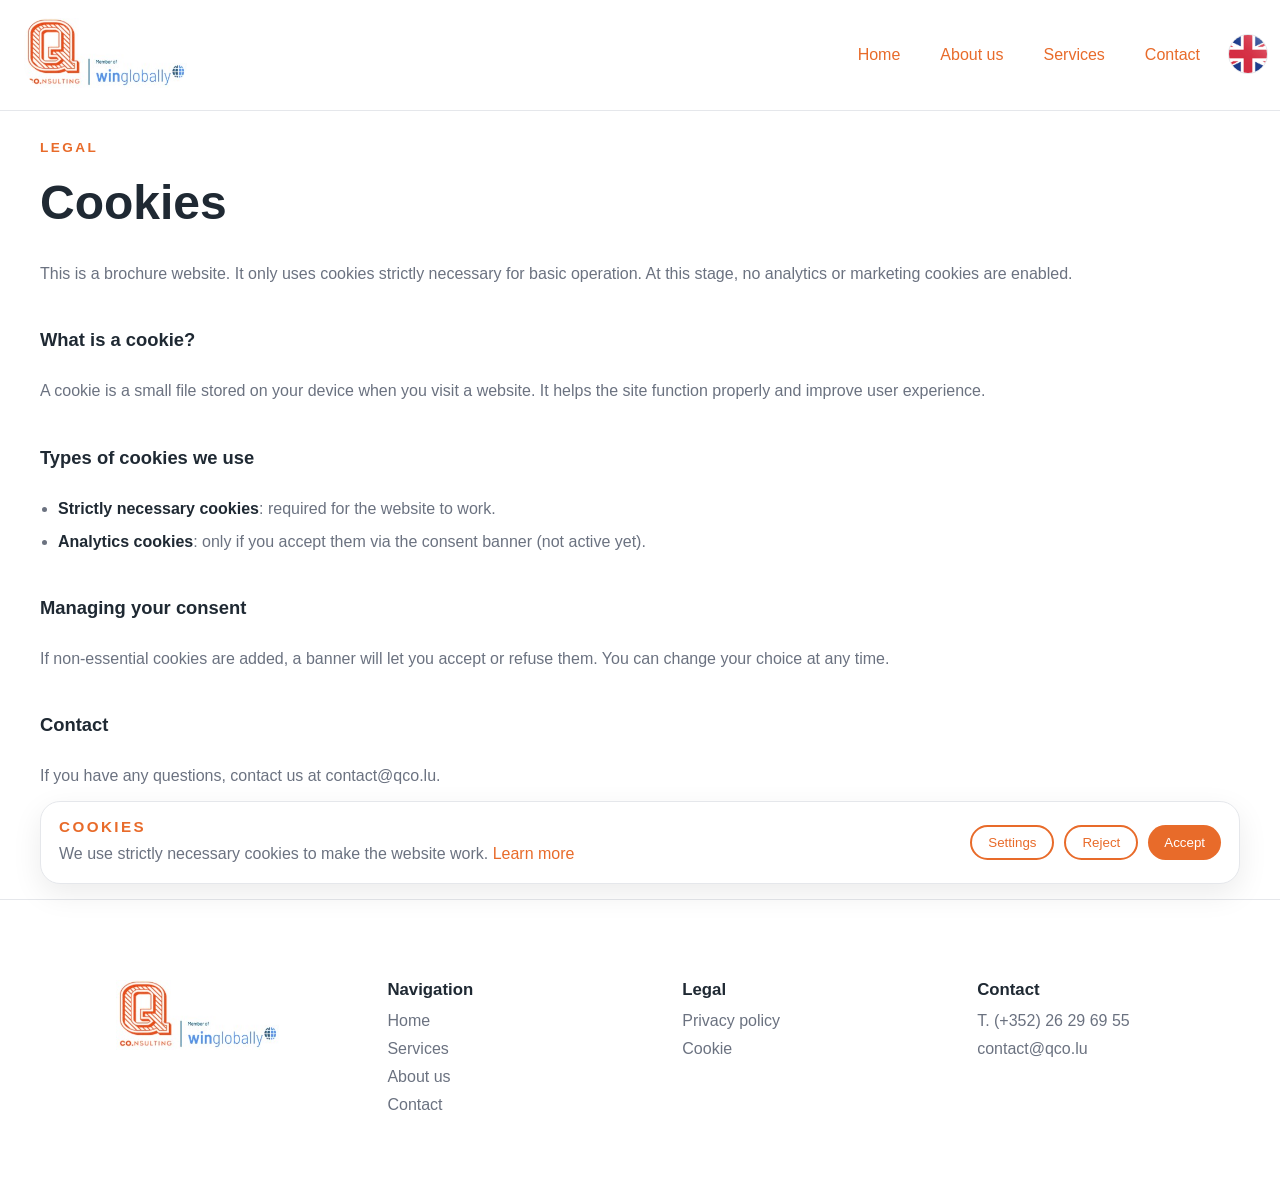
==== cookies-en.html @ f4ef781b "add site" ====
<!DOCTYPE html>
<html lang="en">

<head>
    <meta charset="UTF-8">
    <meta name="viewport" content="width=device-width, initial-scale=1.0">
    <title>Cookies | Qco Group</title>
    <meta name="description" content="Cookie policy for the Qco Group website.">
    <link rel="stylesheet" href="./styles/style.css">
    <link href="https://cdn.boxicons.com/3.0.8/fonts/basic/boxicons.min.css" rel="stylesheet">
    <link href="https://cdn.boxicons.com/3.0.8/fonts/filled/boxicons-filled.min.css" rel="stylesheet">
    <link href="https://cdn.boxicons.com/3.0.8/fonts/brands/boxicons-brands.min.css" rel="stylesheet">
    <link rel="shortcut icon" href="./styles/assets/img/logo/LOGO_QCo._ORANGE.png" type="image/x-icon">
</head>

<body>
    <header>
        <a class="skip-link sr-only-focusable" href="#main">Skip to main content</a>

        <nav class="site-nav fixed flex align-items-center justify-content-between p-12" aria-label="Main navigation">
            <a href="English.html" aria-label="Home - Qco Group">
                <img class="logo" src="./styles/assets/img/logo/Logo Qco_Winglobally.jpg" alt="Qco Group — Member of Wingglobally">
            </a>

            <input type="checkbox" id="nav-toggle" class="nav-toggle sr-only" aria-label="Open or close menu">

            <label for="nav-toggle" class="nav-burger align-items-center justify-content-center" aria-controls="nav-menu" aria-expanded="false" role="button" tabindex="0">
                <i class="bx bx-menu" aria-hidden="true"></i>
                <i class="bx bx-x" aria-hidden="true"></i>
                <span class="sr-only">Open menu</span>
            </label>

            <div class="nav-links flex flex-col gap-12" id="nav-menu">
                <a href="English.html">Home</a>
                <a href="English.html#about">About us</a>
                <a href="English.html#services">Services</a>
                <a href="English.html#contact">Contact</a>

                <div class="lang-switcher relative">
                    <input type="checkbox" id="lang-toggle" class="lang-toggle sr-only" aria-label="Change language">

                    <label for="lang-toggle" class="lang-label" aria-controls="lang-menu" aria-expanded="false" role="button" tabindex="0">
                        <img class="lang-flag-img" src="./styles/assets/img/flag/English.jpeg" alt="" aria-hidden="true">
                        <span class="sr-only">Current language: English</span>
                    </label>

                    <div class="lang-menu" id="lang-menu" role="menu" aria-label="Language selection">
                        <a class="lang-option" href="cookies.html" role="menuitem" lang="fr">
                            <img class="lang-flag-img" src="./styles/assets/img/flag/francais.jpeg" alt="" aria-hidden="true">
                        </a>
                        <a class="lang-option" href="cookies-en.html" role="menuitem" lang="en" aria-current="true">
                            <img class="lang-flag-img" src="./styles/assets/img/flag/English.jpeg" alt="" aria-hidden="true">
                        </a>
                    </div>
                </div>
            </div>
        </nav>
    </header>

    <main id="main" class="legal-page">
        <section class="legal-section container">
            <p class="legal-eyebrow">Legal</p>
            <h1 class="legal-title">Cookies</h1>
            <p class="legal-text">This is a brochure website. It only uses cookies strictly necessary for basic operation. At this stage, no analytics or marketing cookies are enabled.</p>

            <h2 class="legal-subtitle">What is a cookie?</h2>
            <p class="legal-text">A cookie is a small file stored on your device when you visit a website. It helps the site function properly and improve user experience.</p>

            <h2 class="legal-subtitle">Types of cookies we use</h2>
            <ul class="legal-list">
                <li><strong>Strictly necessary cookies</strong>: required for the website to work.</li>
                <li><strong>Analytics cookies</strong>: only if you accept them via the consent banner (not active yet).</li>
            </ul>

            <h2 class="legal-subtitle">Managing your consent</h2>
            <p class="legal-text">If non-essential cookies are added, a banner will let you accept or refuse them. You can change your choice at any time.</p>

            <h2 class="legal-subtitle">Contact</h2>
            <p class="legal-text">If you have any questions, contact us at <a class="footer-link" href="mailto:contact@qco.lu">contact@qco.lu</a>.</p>
        </section>
    </main>

    <footer class="site-footer">
        <div class="footer-grid container grid-4">
            <div class="footer-brand">
                <img class="footer-logo" src="./styles/assets/img/logo/Logo Qco_Winglobally.jpg" alt="Qco Group — Member of Wingglobally">
            </div>

            <div>
                <h3 class="footer-title">Navigation</h3>
                <ul class="footer-list">
                    <li><a class="footer-link" href="English.html">Home</a></li>
                    <li><a class="footer-link" href="English.html#services">Services</a></li>
                    <li><a class="footer-link" href="English.html#about">About us</a></li>
                    <li><a class="footer-link" href="English.html#contact">Contact</a></li>
                </ul>
            </div>

            <div>
                <h3 class="footer-title">Legal</h3>
                <ul class="footer-list">
                    <li><a class="footer-link" href="privacy-en.html">Privacy policy</a></li>
                    <li><a class="footer-link" href="cookies-en.html">Cookie</a></li>
                </ul>
            </div>

            <div>
                <h3 class="footer-title">Contact</h3>
                <ul class="footer-list">
                    <li><a class="footer-contact" href="tel:+35226296955">T. (+352) 26 29 69 55</a></li>
                    <li><a class="footer-contact" href="mailto:contact@qco.lu">contact@qco.lu</a></li>
                </ul>
            </div>
        </div>
    </footer>

    <div class="cookie-banner" id="cookie-banner" role="dialog" aria-live="polite" aria-label="Cookie preferences">
        <div class="cookie-card container">
            <div class="cookie-text">
                <p class="cookie-title">Cookies</p>
                <p class="cookie-desc">
                    We use strictly necessary cookies to make the website work.
                    <a class="cookie-link" href="cookies-en.html">Learn more</a>
                </p>
            </div>
            <div class="cookie-actions">
                <button class="btn btn-outline-primary" data-cookie-action="settings">Settings</button>
                <button class="btn btn-outline-primary" data-cookie-action="reject">Reject</button>
                <button class="btn btn-primary" data-cookie-action="accept">Accept</button>
            </div>
        </div>
    </div>

    <div class="cookie-panel" id="cookie-panel" aria-hidden="true" hidden>
        <div class="cookie-panel-backdrop" data-cookie-close></div>
        <div class="cookie-panel-card" role="dialog" aria-modal="true" aria-labelledby="cookie-panel-title">
            <h2 id="cookie-panel-title" class="cookie-panel-title">Cookie settings</h2>
            <p class="cookie-panel-text">Choose which cookies you want to enable.</p>
            <div class="cookie-options">
                <label class="cookie-option">
                    <input type="checkbox" checked disabled>
                    <span>Necessary cookies</span>
                </label>
                <label class="cookie-option">
                    <input type="checkbox" id="cookie-analytics">
                    <span>Analytics cookies</span>
                </label>
            </div>
            <div class="cookie-panel-actions">
                <button class="btn btn-outline-primary" data-cookie-close>Cancel</button>
                <button class="btn btn-primary" data-cookie-save>Save</button>
            </div>
        </div>
    </div>

    <script src="./script/header.js"></script>
    <script src="./script/cookies.js"></script>
</body>

</html>
---- styles/style.css ----
@font-face {
  font-family: "Montserrat";
  src: url("../assets/Font/Montserrat/Montserrat-VariableFont_wght.ttf") format("truetype");
  font-weight: 100 900;
  font-style: normal;
  font-display: swap;
}
@font-face {
  font-family: "Montserrat";
  src: url("../assets/Font/Montserrat/Montserrat-Italic-VariableFont_wght.ttf") format("truetype");
  font-weight: 100 900;
  font-style: italic;
  font-display: swap;
}
body {
  margin: 0;
}

h1,
h2,
h3,
h4,
h5 {
  margin: 0;
}

* {
  box-sizing: border-box;
}

ul {
  list-style: none;
  padding-left: 0;
  margin: 0;
}

img {
  max-width: 100%;
  border-radius: var(--radius);
}

a {
  text-decoration: none;
  font-weight: 500;
  color: var(--primary);
  padding: 6px 12px;
  display: inline-block;
  cursor: pointer;
}

a:hover {
  text-decoration: underline;
  color: var(--primary-dark);
}

body {
  font-family: var(--font-family);
  font-optical-sizing: auto;
  color: var(--text-color);
}

.card {
  padding: 28px;
  border-radius: var(--radius);
  border: var(--border);
  background-color: var(--white);
  box-shadow: var(--box-shadow);
}

.btn {
  font-weight: 500;
  border: 0;
  cursor: pointer;
  border-radius: var(--radius);
  padding: 8px 16px;
  transition: background-color 0.4s;
}

.btn-primary {
  background-color: var(--primary);
  color: white;
}

.btn-secondary {
  background-color: var(--secondary);
  color: white;
}

.btn-secondary:hover {
  background-color: var(--secondary-dark);
  color: white;
}

.btn-outline-primary {
  color: var(--primary);
  border: 2px solid var(--primary);
  background-color: white;
}

.btn-outline-primary:hover {
  background-color: var(--primary);
  color: white;
}

.btn-primary:hover {
  background-color: var(--dark);
}

input, textarea {
  border: var(--border);
  font-family: var(--font-family);
  border-radius: 6px;
  padding: 12px;
}

button[disabled] {
  opacity: 0.5;
}

.logo {
  width: auto;
  height: 70px;
}

.flex {
  display: flex;
}

.flex-col {
  flex-direction: column;
}

.grid-2 {
  display: grid;
  grid-template-columns: repeat(2, minmax(0, 1fr));
  gap: 28px;
}

.grid-4 {
  display: grid;
  grid-template-columns: 1.2fr 1fr 1fr 1fr;
  gap: 32px;
}

@media screen and (max-width: 920px) {
  .grid-4 {
    grid-template-columns: 1fr;
  }
}
.justify-content-center {
  justify-content: center;
}

.justify-content-between {
  justify-content: space-between;
}

.align-items-center {
  align-items: center;
}

.gap-12 {
  gap: 12px;
}

.mt-30 {
  margin-top: 30px;
}

.mb-20 {
  margin-bottom: 20px;
}

.p-12 {
  padding: 12px;
}

.container {
  width: 100%;
  max-width: 1200px;
  margin: 0 auto;
}

.fixed {
  position: fixed;
}

.relative {
  position: relative;
}

.sr-only {
  position: absolute;
  width: 1px;
  height: 1px;
  padding: 0;
  margin: -1px;
  overflow: hidden;
  clip: rect(0, 0, 0, 0);
  white-space: nowrap;
  border: 0;
}

.sr-only-focusable:not(:focus):not(:active) {
  position: absolute !important;
  width: 1px;
  height: 1px;
  padding: 0;
  margin: -1px;
  overflow: hidden;
  clip: rect(0, 0, 0, 0);
  white-space: nowrap;
  border: 0;
}

.sr-only-focusable:focus {
  position: fixed;
  top: 12px;
  left: 12px;
  width: auto;
  height: auto;
  padding: 10px 12px;
  background: #fff;
  border: 2px solid #3A78C2;
  border-radius: 10px;
  z-index: 9999;
}

:root {
  --font-family: "Montserrat", sans-serif;
  --primary: #E86B2A;
  --primary-dark: #C5541F;
  --primary-light: #F4A07A;
  --secondary: #3A78C2;
  --secondary-dark: #2F5F9A;
  --secondary-light: #8FB4E3;
  --text-color: #1F2933;
  --text-muted: #6B7280;
  --gray-100: #F3F4F6;
  --gray-200: #E5E7EB;
  --gray-700: #374151;
  --white: #FFFFFF;
  --success: #22C55E;
  --warning: #F59E0B;
  --danger: #DC2626;
  --info: var(--secondary);
  --border: 1px solid var(--gray-200);
  --border-card: 3px solid var(--primary);
  --border-light: 1px solid var(--primary-light);
  --box-shadow: 0 10px 30px rgba(0, 0, 0, 0.08);
  --radius: 24px;
  --radius-avatar: 50%;
}

.site-nav {
  top: 0;
  left: 0;
  right: 0;
  z-index: 1000;
  background: var(--white);
  border-bottom: var(--border);
}

.nav-burger {
  display: inline-flex;
  width: 44px;
  height: 44px;
  border-radius: 999px;
  cursor: pointer;
  color: var(--primary);
}

.nav-burger .bx {
  font-size: 1.75rem;
}

.nav-burger .bx-x {
  display: none;
}

.nav-toggle:checked + .nav-burger .bx-menu {
  display: none;
}

.nav-toggle:checked + .nav-burger .bx-x {
  display: inline-block;
}

.nav-links {
  position: absolute;
  top: 100%;
  left: 0;
  right: 0;
  align-items: flex-start;
  padding: 16px 20px 20px;
  background: var(--white);
  border-bottom: var(--border);
  box-shadow: var(--box-shadow);
  opacity: 0;
  transform: translateY(-8px);
  pointer-events: none;
  visibility: hidden;
  max-height: 0;
  overflow: hidden;
  transition: opacity 0.2s ease, transform 0.2s ease, max-height 0.2s ease;
}

.nav-toggle:checked ~ .nav-links {
  opacity: 1;
  transform: translateY(0);
  pointer-events: auto;
  visibility: visible;
  max-height: 500px;
  overflow: visible;
}

.nav-links a,
.nav-links button {
  width: -moz-fit-content;
  width: fit-content;
}

.lang-label {
  display: inline-flex;
  align-items: center;
  justify-content: center;
  width: 40px;
  height: 40px;
  border: 1px solid var(--gray-200);
  border-radius: 50%;
  background: var(--white);
  cursor: pointer;
  overflow: hidden;
}

.lang-flag-img {
  width: 100%;
  height: 100%;
  -o-object-fit: cover;
     object-fit: cover;
  -o-object-position: center;
     object-position: center;
  display: block;
  border-radius: 50%;
  transform: scale(1.15);
}

.lang-menu {
  position: absolute;
  right: 0;
  top: calc(100% + 8px);
  z-index: 2;
  display: flex;
  flex-direction: column;
  gap: 6px;
  background: var(--white);
  border: var(--border);
  border-radius: 12px;
  box-shadow: var(--box-shadow);
  opacity: 0;
  transform: translateY(-6px);
  pointer-events: none;
  visibility: hidden;
  max-height: 0;
  overflow: hidden;
  transition: opacity 0.2s ease, transform 0.2s ease, max-height 0.2s ease;
}

.lang-toggle:checked ~ .lang-menu {
  opacity: 1;
  transform: translateY(0);
  pointer-events: auto;
  visibility: visible;
  max-height: 200px;
}

.lang-option {
  display: inline-flex;
  align-items: center;
  justify-content: center;
  width: 36px;
  height: 36px;
  padding: 0;
  border-radius: 50%;
  color: var(--text-color);
  overflow: hidden;
  line-height: 0;
}

.lang-option:hover {
  background: var(--gray-100);
  text-decoration: none;
}

@media screen and (min-width: 920px) {
  .nav-burger {
    display: none;
  }
  .nav-toggle {
    display: none;
  }
  .nav-links {
    position: static;
    flex-direction: row;
    align-items: center;
    gap: 16px;
    padding: 0;
    background: transparent;
    border-bottom: 0;
    box-shadow: none;
    opacity: 1;
    transform: none;
    pointer-events: auto;
    visibility: visible;
    max-height: none;
    overflow: visible;
  }
}
.hero {
  min-height: 100vh;
  padding: 160px 24px 140px;
  display: flex;
  align-items: center;
  color: var(--white);
  background-image: url("./assets/img/photo/towfiqu-barbhuiya-JhevWHCbVyw-unsplash.jpg");
  background-size: cover;
  background-position: center;
  overflow: hidden;
}

.hero::before {
  content: "";
  position: absolute;
  inset: 0;
  background: linear-gradient(120deg, rgba(31, 41, 51, 0.78) 0%, rgba(31, 41, 51, 0.45) 55%, rgba(31, 41, 51, 0.2) 100%);
}

.hero-content {
  z-index: 1;
  max-width: 720px;
}

.hero-eyebrow {
  margin: 0 0 12px;
  font-size: 0.85rem;
  letter-spacing: 0.16em;
  text-transform: uppercase;
  font-weight: 600;
  color: var(--primary-light);
}

.hero-title {
  margin: 0 0 16px;
  font-size: clamp(2rem, 3.2vw + 1rem, 3.6rem);
  line-height: 1.1;
  text-shadow: 0 10px 25px rgba(0, 0, 0, 0.25);
}

.hero-text {
  margin: 0;
  max-width: 560px;
  font-size: 1.05rem;
  line-height: 1.6;
  color: rgba(255, 255, 255, 0.92);
}

.hero-cta {
  box-shadow: var(--box-shadow);
}

@media screen and (max-width: 920px) {
  .hero {
    min-height: 100vh;
    padding: 140px 20px 120px;
  }
  .hero-title {
    font-size: clamp(1.8rem, 6vw, 2.8rem);
  }
  .hero-text {
    font-size: 1rem;
  }
}
.about-section {
  padding: 100px 24px;
  background: linear-gradient(120deg, rgba(244, 160, 122, 0.12) 0%, rgba(143, 180, 227, 0.12) 100%);
  overflow: hidden;
}

.about-section::before {
  content: "";
  position: absolute;
  inset: 0;
  background: radial-gradient(circle at 10% 20%, rgba(255, 255, 255, 0.7), transparent 55%);
  pointer-events: none;
}

.about-grid {
  z-index: 1;
  display: grid;
  grid-template-columns: minmax(0, 1.1fr) minmax(0, 0.9fr);
  gap: 48px;
  align-items: center;
}

.about-content {
  max-width: 640px;
}

.about-eyebrow {
  margin: 0 0 12px;
  font-size: 0.9rem;
  letter-spacing: 0.18em;
  text-transform: uppercase;
  font-weight: 600;
  color: var(--primary);
}

.about-title {
  margin: 0 0 18px;
  font-size: clamp(2rem, 2.6vw + 1rem, 3.1rem);
  line-height: 1.15;
  color: var(--text-color);
}

.about-text {
  margin: 0 0 16px;
  font-size: 1.05rem;
  line-height: 1.7;
  color: var(--text-muted);
}

.about-subtitle {
  margin: 18px 0 10px;
  font-size: 1.05rem;
  font-weight: 600;
  color: var(--text-color);
}

.about-image-wrap {
  width: min(460px, 90vw);
  border-radius: 28px;
  overflow: hidden;
  box-shadow: 0 18px 45px rgba(31, 41, 51, 0.18);
}

.about-image {
  display: block;
  width: 100%;
  height: 100%;
  -o-object-fit: cover;
     object-fit: cover;
}

.about-badge {
  position: absolute;
  left: 20px;
  bottom: -22px;
  padding: 14px 18px;
  border-radius: 18px;
  background: var(--secondary);
  color: var(--white);
  font-weight: 600;
  font-size: 0.95rem;
  box-shadow: 0 12px 25px rgba(47, 95, 154, 0.3);
}

.about-badge span {
  display: block;
  font-size: 0.8rem;
  font-weight: 500;
  opacity: 0.9;
  margin-top: 4px;
}

@media screen and (max-width: 920px) {
  .about-section {
    padding: 80px 20px 100px;
  }
  .about-grid {
    grid-template-columns: 1fr;
    gap: 32px;
  }
  .about-media {
    order: -1;
  }
  .about-image-wrap {
    width: 100%;
  }
  .about-badge {
    left: 16px;
    bottom: -18px;
  }
}
.services-section {
  padding: 110px 24px 120px;
  background: var(--white);
}

.services-inner {
  width: 100%;
}

.services-eyebrow {
  margin: 0 0 10px;
  font-size: 0.9rem;
  letter-spacing: 0.18em;
  text-transform: uppercase;
  font-weight: 600;
  color: var(--primary);
}

.services-title .service-subtitle {
  margin: 0 0 12px;
  font-size: clamp(2.2rem, 2.8vw + 1rem, 3.2rem);
  line-height: 1.15;
  color: var(--text-color);
}

.service-subtitle {
  color: var(--primary);
  margin-bottom: 12px;
}

.services-lead {
  margin: 0;
  max-width: 720px;
  font-size: 1.05rem;
  line-height: 1.7;
  color: var(--text-muted);
}

.services-grid {
  margin-top: 40px;
}

.service-card {
  padding-bottom: 24px;
}

.service-title {
  margin: 0 0 8px;
  font-size: 1.4rem;
  color: var(--text-color);
}

.service-intro {
  margin: 0 0 16px;
  color: var(--text-muted);
  line-height: 1.6;
}

.service-list {
  list-style: none;
  margin: 0;
  padding: 0;
  display: flex;
  flex-direction: column;
  gap: 14px;
}

.service-item {
  display: flex;
  gap: 12px;
  align-items: flex-start;
  color: var(--text-color);
  line-height: 1.55;
}

.service-dot {
  flex: 0 0 28px;
  width: 28px;
  height: 28px;
  border-radius: 50%;
  background: var(--primary);
  color: var(--white);
  display: inline-flex;
  align-items: center;
  justify-content: center;
  font-weight: 600;
  font-size: 0.9rem;
  box-shadow: 0 8px 16px rgba(232, 107, 42, 0.25);
}

.service-item strong {
  display: block;
  font-weight: 600;
  color: var(--text-color);
  margin-bottom: 6px;
}

.service-sublist {
  margin: 0;
  padding-left: 18px;
  list-style: disc;
  color: var(--text-muted);
}

.service-sublist li {
  margin-top: 6px;
}

.service-note {
  margin-top: 16px;
  color: var(--text-muted);
  font-size: 0.95rem;
}

.services-cta {
  margin-top: 28px;
}

@media screen and (max-width: 920px) {
  .services-section {
    padding: 80px 20px 96px;
  }
  .services-grid {
    grid-template-columns: 1fr;
    gap: 22px;
  }
  .service-card {
    padding: 24px 22px;
  }
}
.contact-section {
  padding: 110px 24px 120px;
  background: linear-gradient(180deg, rgba(232, 107, 42, 0.06) 0%, rgba(255, 255, 255, 0.9) 55%, rgb(255, 255, 255) 100%);
}

.contact-inner {
  width: 100%;
}

.contact-eyebrow {
  margin: 0 0 10px;
  font-size: 0.9rem;
  letter-spacing: 0.18em;
  text-transform: uppercase;
  font-weight: 600;
  color: var(--primary);
}

.contact-title {
  margin: 0 0 24px;
  font-size: clamp(2.2rem, 2.8vw + 1rem, 3.2rem);
  line-height: 1.15;
  color: var(--text-color);
}

.contact-card--primary {
  border: none;
  background: var(--primary);
  color: var(--white);
  box-shadow: 0 18px 40px rgba(232, 107, 42, 0.28);
}

.contact-profile {
  gap: 18px;
}

.contact-avatar {
  width: 88px;
  height: 88px;
  border-radius: 18px;
  -o-object-fit: cover;
     object-fit: cover;
  border: 2px solid rgba(232, 107, 42, 0.2);
}

.contact-name {
  margin: 0 0 6px;
  font-size: 1.2rem;
}

.contact-role {
  margin: 0;
  color: var(--text-muted);
  font-size: 0.95rem;
}

.contact-details {
  display: grid;
  gap: 10px;
  color: var(--text-color);
}

.contact-details a {
  color: inherit;
  padding: 0;
}

.contact-details a:hover {
  color: var(--primary);
  text-decoration: underline;
}

.contact-card--primary .contact-details,
.contact-card--primary .contact-details a {
  color: var(--white);
}

.contact-card--primary .contact-details a:hover {
  color: var(--white);
  text-decoration: underline;
}

.contact-label {
  font-weight: 600;
}

.contact-address {
  margin: 0;
  line-height: 1.6;
}

@media screen and (max-width: 920px) {
  .contact-section {
    padding: 80px 20px 100px;
  }
  .contact-grid {
    grid-template-columns: 1fr;
  }
}
.site-footer {
  padding: 80px 24px;
  border-top: var(--border);
  background: var(--white);
}

.footer-brand {
  display: flex;
  flex-direction: column;
  gap: 12px;
}

.footer-logo {
  width: auto;
  height: 70px;
  -o-object-fit: contain;
     object-fit: contain;
}

.footer-title {
  margin: 0 0 12px;
  font-size: 1.05rem;
  color: var(--text-color);
}

.footer-list {
  list-style: none;
  margin: 0;
  padding: 0;
  display: grid;
  gap: 10px;
}

.footer-link,
.footer-contact {
  color: var(--text-muted);
  text-decoration: none;
  padding: 0;
}

.footer-link:hover,
.footer-contact:hover {
  color: var(--primary);
  text-decoration: underline;
}

@media screen and (max-width: 920px) {
  .site-footer {
    padding: 60px 20px;
  }
  .footer-logo {
    height: 60px;
  }
}
.legal-page {
  padding: 140px 24px 110px;
  background: var(--white);
}

.legal-section {
  display: grid;
  gap: 20px;
}

.legal-eyebrow {
  margin: 0;
  font-size: 0.85rem;
  letter-spacing: 0.18em;
  text-transform: uppercase;
  font-weight: 600;
  color: var(--primary);
}

.legal-title {
  margin: 0 0 10px;
  font-size: clamp(2rem, 2.6vw + 1rem, 3rem);
  line-height: 1.15;
  color: var(--text-color);
}

.legal-subtitle {
  margin: 22px 0 6px;
  font-size: 1.15rem;
  color: var(--text-color);
}

.legal-text {
  margin: 0;
  color: var(--text-muted);
  line-height: 1.7;
}

.legal-list {
  margin: 0;
  padding-left: 18px;
  list-style: disc;
  color: var(--text-muted);
  line-height: 1.7;
  display: grid;
  gap: 6px;
}

.legal-list li strong {
  color: var(--text-color);
}

@media screen and (max-width: 920px) {
  .legal-page {
    padding: 120px 20px 80px;
  }
}
.cookie-banner {
  position: fixed;
  left: 0;
  right: 0;
  bottom: 16px;
  z-index: 1200;
  padding: 0 16px;
}

.cookie-card {
  background: var(--white);
  border: var(--border);
  border-radius: 20px;
  box-shadow: var(--box-shadow);
  padding: 16px 18px;
  display: flex;
  align-items: center;
  justify-content: space-between;
  gap: 18px;
}

.cookie-title {
  margin: 0 0 6px;
  font-size: 0.95rem;
  text-transform: uppercase;
  letter-spacing: 0.16em;
  color: var(--primary);
  font-weight: 600;
}

.cookie-desc {
  margin: 0;
  color: var(--text-muted);
  line-height: 1.6;
  max-width: 680px;
}

.cookie-link {
  color: var(--primary);
  padding: 0;
}

.cookie-actions {
  display: flex;
  gap: 10px;
  flex-wrap: wrap;
}

.cookie-panel {
  position: fixed;
  inset: 0;
  z-index: 1300;
  display: flex;
  align-items: center;
  justify-content: center;
  padding: 20px;
}

.cookie-panel[hidden] {
  display: none;
}

.cookie-panel-backdrop {
  position: absolute;
  inset: 0;
  background: rgba(31, 41, 51, 0.45);
}

.cookie-panel-card {
  position: relative;
  z-index: 1;
  width: min(560px, 92vw);
  background: var(--white);
  border-radius: 22px;
  border: var(--border);
  box-shadow: 0 18px 45px rgba(31, 41, 51, 0.2);
  padding: 24px;
  display: grid;
  gap: 12px;
}

.cookie-panel-title {
  margin: 0;
  font-size: 1.4rem;
  color: var(--text-color);
}

.cookie-panel-text {
  margin: 0;
  color: var(--text-muted);
  line-height: 1.6;
}

.cookie-options {
  display: grid;
  gap: 10px;
  margin: 8px 0 6px;
}

.cookie-option {
  display: flex;
  align-items: center;
  gap: 10px;
  color: var(--text-color);
}

.cookie-panel-actions {
  display: flex;
  justify-content: flex-end;
  gap: 12px;
  margin-top: 8px;
}

@media screen and (max-width: 920px) {
  .cookie-banner {
    bottom: 12px;
  }
  .cookie-card {
    flex-direction: column;
    align-items: flex-start;
  }
  .cookie-actions {
    width: 100%;
  }
  .cookie-actions .btn {
    width: 100%;
    justify-content: center;
  }
}/*# sourceMappingURL=style.css.map */
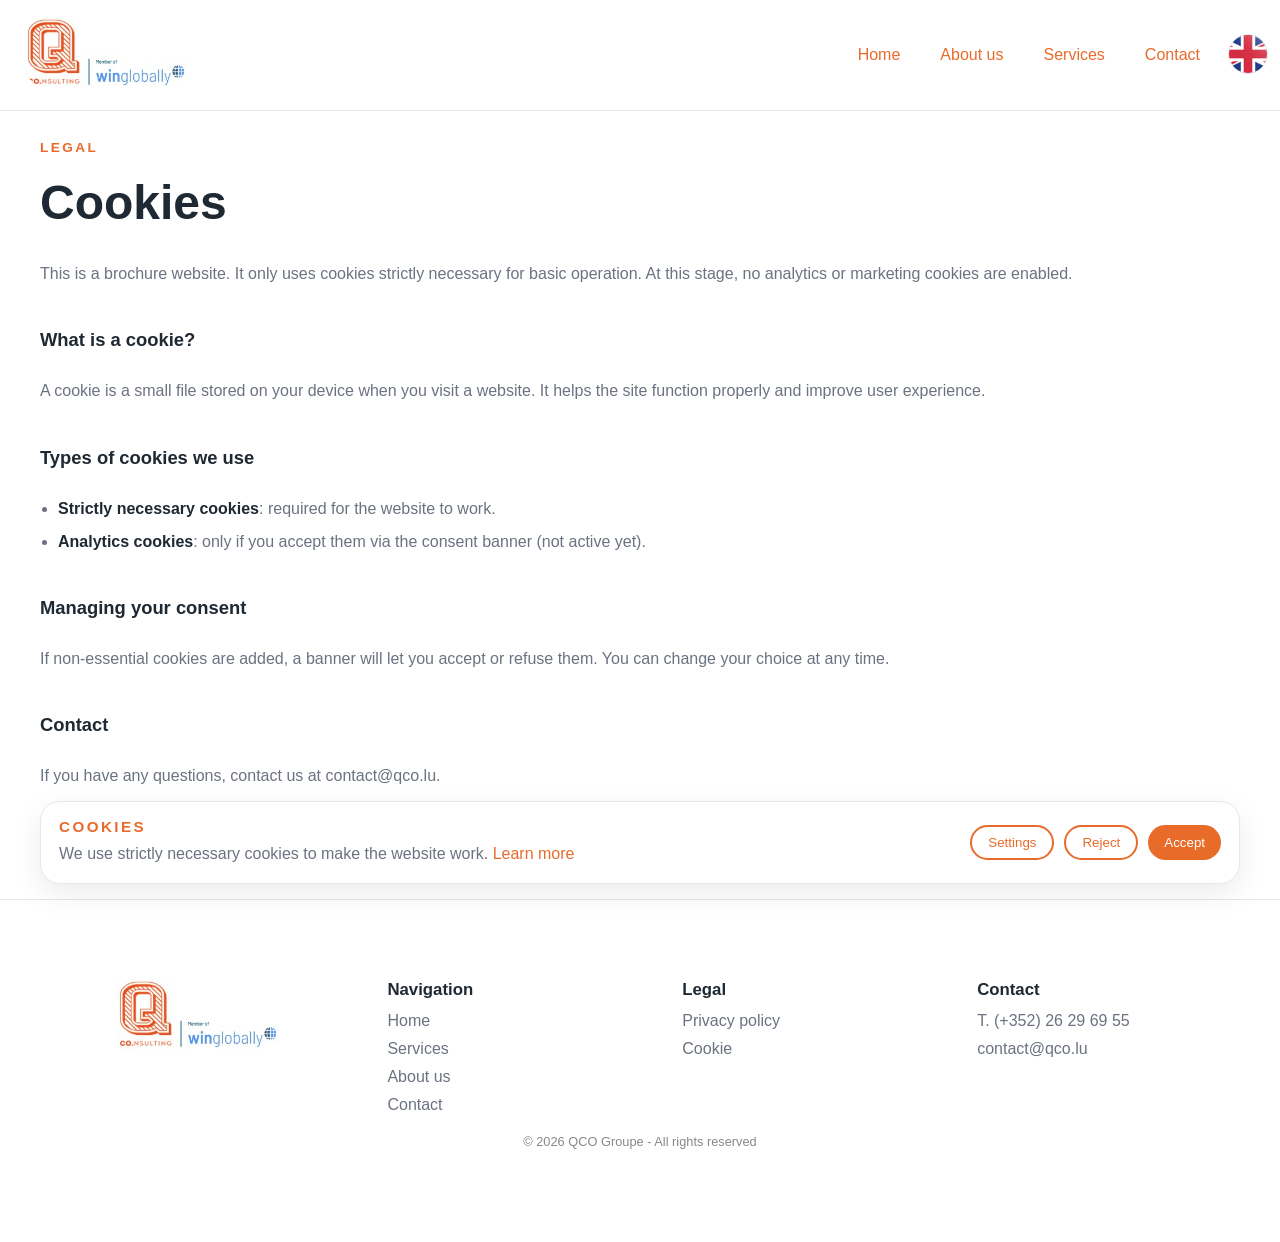
==== commit f65caf7e: "ajout copyright, et balise meta" ====
--- a/cookies-en.html
+++ b/cookies-en.html
@@ -112,6 +112,7 @@
                 </ul>
             </div>
         </div>
+        <p class="copy">&copy; 2026 QCO Groupe - All rights reserved</p>
     </footer>
 
     <div class="cookie-banner" id="cookie-banner" role="dialog" aria-live="polite" aria-label="Cookie preferences">
--- a/styles/style.css
+++ b/styles/style.css
@@ -120,6 +120,13 @@
 .logo {
   width: auto;
   height: 70px;
+}
+
+.copy {
+  text-align: center;
+  font-size: 0.8rem;
+  margin-top: 20px;
+  color: #888;
 }
 
 .flex {
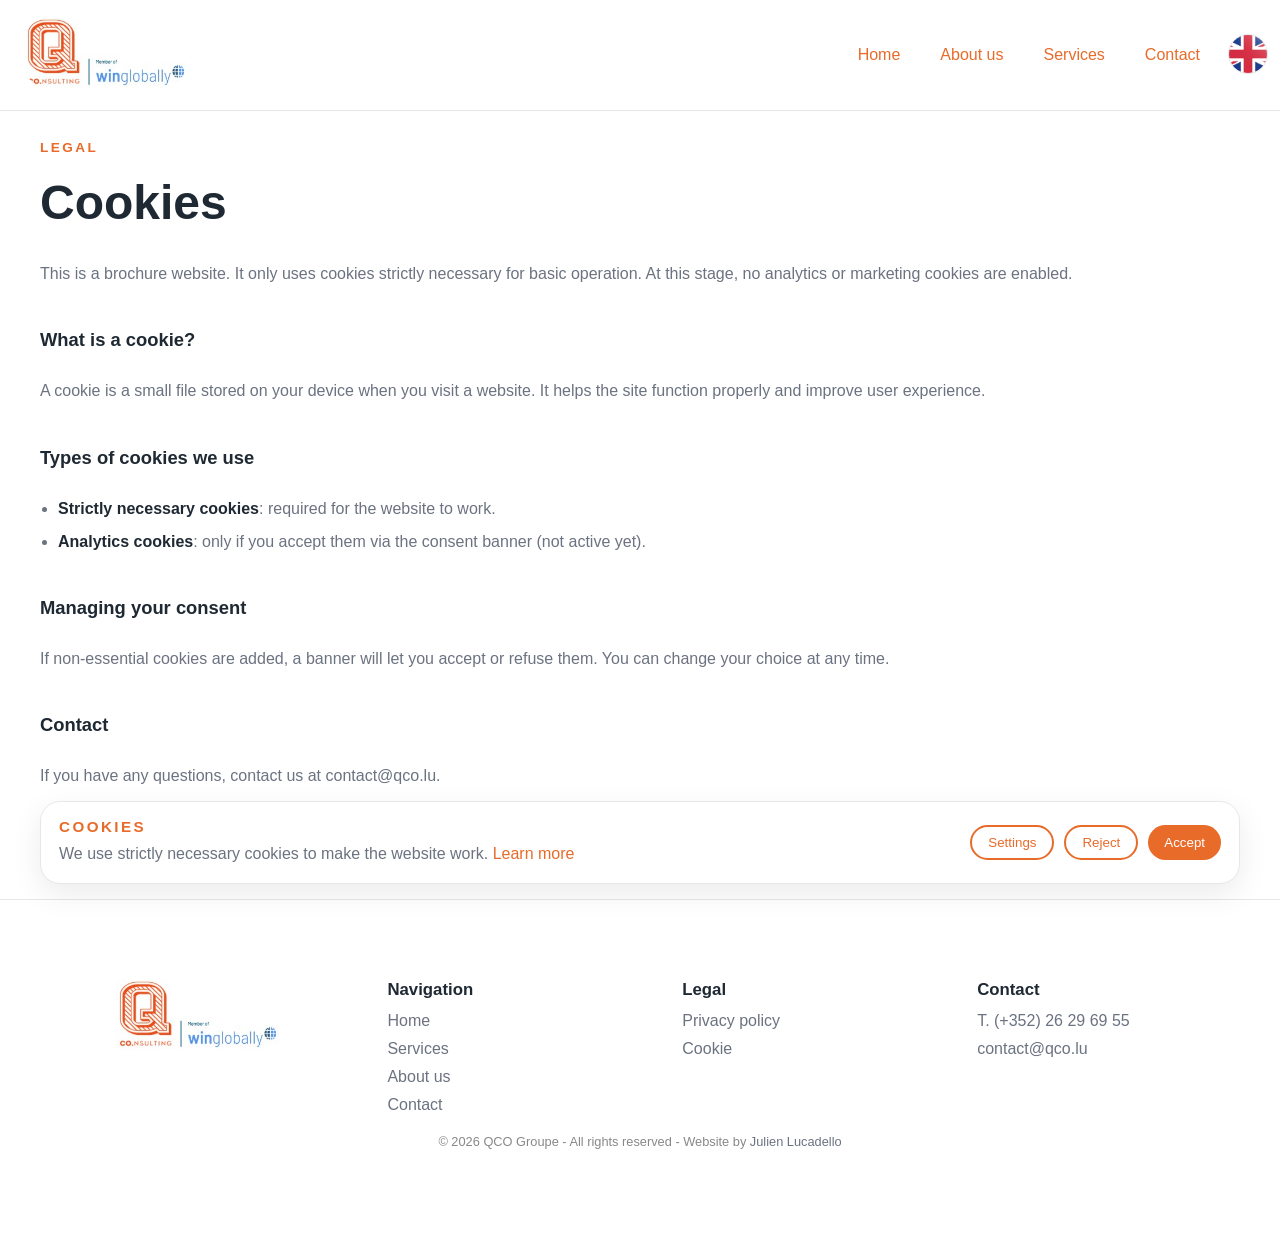
==== commit 6d54c50a: "add my name" ====
--- a/cookies-en.html
+++ b/cookies-en.html
@@ -112,7 +112,7 @@
                 </ul>
             </div>
         </div>
-        <p class="copy">&copy; 2026 QCO Groupe - All rights reserved</p>
+        <p class="copy">&copy; 2026 QCO Groupe - All rights reserved - Website by <a class="footer-link" href="http://www.linkedin.com/in/julien-lucadello-b8476025a">Julien Lucadello</a></p>
     </footer>
 
     <div class="cookie-banner" id="cookie-banner" role="dialog" aria-live="polite" aria-label="Cookie preferences">
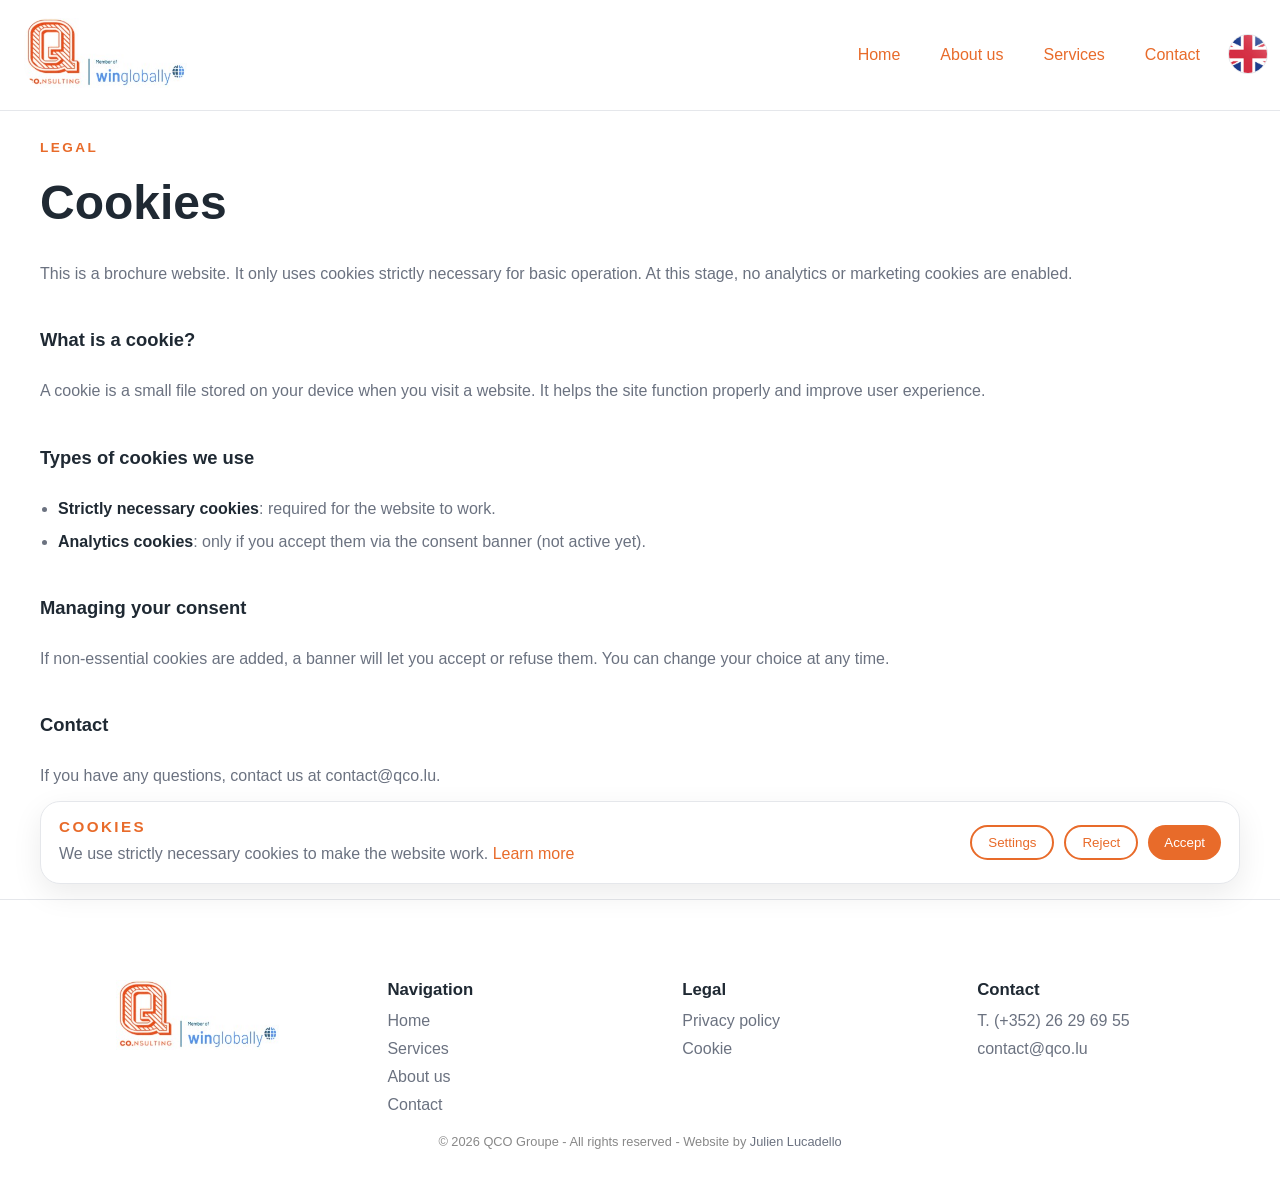
==== commit aad998f9: "add modif view" ====
--- a/cookies-en.html
+++ b/cookies-en.html
@@ -4,8 +4,8 @@
 <head>
     <meta charset="UTF-8">
     <meta name="viewport" content="width=device-width, initial-scale=1.0">
-    <title>Cookies | Qco Group</title>
-    <meta name="description" content="Cookie policy for the Qco Group website.">
+    <title>Cookies | Qco GROUPE</title>
+    <meta name="description" content="Cookie policy for the Qco GROUPE website.">
     <link rel="stylesheet" href="./styles/style.css">
     <link href="https://cdn.boxicons.com/3.0.8/fonts/basic/boxicons.min.css" rel="stylesheet">
     <link href="https://cdn.boxicons.com/3.0.8/fonts/filled/boxicons-filled.min.css" rel="stylesheet">
@@ -18,8 +18,8 @@
         <a class="skip-link sr-only-focusable" href="#main">Skip to main content</a>
 
         <nav class="site-nav fixed flex align-items-center justify-content-between p-12" aria-label="Main navigation">
-            <a href="English.html" aria-label="Home - Qco Group">
-                <img class="logo" src="./styles/assets/img/logo/Logo Qco_Winglobally.jpg" alt="Qco Group — Member of Wingglobally">
+            <a href="English.html" aria-label="Home - Qco GROUPE">
+                <img class="logo" src="./styles/assets/img/logo/Logo Qco_Winglobally.jpg" alt="Qco GROUPE — Member of Wingglobally">
             </a>
 
             <input type="checkbox" id="nav-toggle" class="nav-toggle sr-only" aria-label="Open or close menu">
@@ -83,7 +83,7 @@
     <footer class="site-footer">
         <div class="footer-grid container grid-4">
             <div class="footer-brand">
-                <img class="footer-logo" src="./styles/assets/img/logo/Logo Qco_Winglobally.jpg" alt="Qco Group — Member of Wingglobally">
+                <img class="footer-logo" src="./styles/assets/img/logo/Logo Qco_Winglobally.jpg" alt="Qco GROUPE — Member of Wingglobally">
             </div>
 
             <div>
@@ -112,7 +112,7 @@
                 </ul>
             </div>
         </div>
-        <p class="copy">&copy; 2026 QCO Groupe - All rights reserved - Website by <a class="footer-link" href="http://www.linkedin.com/in/julien-lucadello-b8476025a">Julien Lucadello</a></p>
+        <p class="copy">&copy; 2026 QCO Groupe - All rights reserved - Website by <a class="footer-link" href="http://www.linkedin.com/in/julien-lucadello-b8476025a" target="_blank" rel="noopener noreferrer">Julien Lucadello</a></p>
     </footer>
 
     <div class="cookie-banner" id="cookie-banner" role="dialog" aria-live="polite" aria-label="Cookie preferences">
--- a/styles/style.css
+++ b/styles/style.css
@@ -126,6 +126,7 @@
   text-align: center;
   font-size: 0.8rem;
   margin-top: 20px;
+  margin-bottom: 0;
   color: #888;
 }
 
@@ -323,7 +324,6 @@
 
 .nav-links a,
 .nav-links button {
-  width: -moz-fit-content;
   width: fit-content;
 }
 
@@ -343,10 +343,8 @@
 .lang-flag-img {
   width: 100%;
   height: 100%;
-  -o-object-fit: cover;
-     object-fit: cover;
-  -o-object-position: center;
-     object-position: center;
+  object-fit: cover;
+  object-position: center;
   display: block;
   border-radius: 50%;
   transform: scale(1.15);
@@ -504,13 +502,19 @@
 .about-grid {
   z-index: 1;
   display: grid;
-  grid-template-columns: minmax(0, 1.1fr) minmax(0, 0.9fr);
-  gap: 48px;
-  align-items: center;
+  grid-template-columns: 1fr;
+  gap: 42px;
+  align-items: stretch;
 }
 
 .about-content {
-  max-width: 640px;
+  max-width: 100%;
+  width: 100%;
+}
+
+.about-media {
+  order: -1;
+  width: 100%;
 }
 
 .about-eyebrow {
@@ -544,18 +548,15 @@
 }
 
 .about-image-wrap {
-  width: min(460px, 90vw);
-  border-radius: 28px;
+  width: 100%;
+  border-radius: 24px;
   overflow: hidden;
-  box-shadow: 0 18px 45px rgba(31, 41, 51, 0.18);
 }
 
 .about-image {
   display: block;
   width: 100%;
-  height: 100%;
-  -o-object-fit: cover;
-     object-fit: cover;
+  height: auto;
 }
 
 .about-badge {
@@ -584,14 +585,7 @@
     padding: 80px 20px 100px;
   }
   .about-grid {
-    grid-template-columns: 1fr;
     gap: 32px;
-  }
-  .about-media {
-    order: -1;
-  }
-  .about-image-wrap {
-    width: 100%;
   }
   .about-badge {
     left: 16px;
@@ -768,8 +762,7 @@
   width: 88px;
   height: 88px;
   border-radius: 18px;
-  -o-object-fit: cover;
-     object-fit: cover;
+  object-fit: cover;
   border: 2px solid rgba(232, 107, 42, 0.2);
 }
 
@@ -828,7 +821,7 @@
   }
 }
 .site-footer {
-  padding: 80px 24px;
+  padding: 80px 24px 32px;
   border-top: var(--border);
   background: var(--white);
 }
@@ -842,8 +835,7 @@
 .footer-logo {
   width: auto;
   height: 70px;
-  -o-object-fit: contain;
-     object-fit: contain;
+  object-fit: contain;
 }
 
 .footer-title {
@@ -875,7 +867,7 @@
 
 @media screen and (max-width: 920px) {
   .site-footer {
-    padding: 60px 20px;
+    padding: 60px 20px 28px;
   }
   .footer-logo {
     height: 60px;
@@ -889,6 +881,20 @@
 .legal-section {
   display: grid;
   gap: 20px;
+}
+
+.international-cover {
+  display: block;
+  width: min(560px, 100%);
+  height: auto;
+  margin: 0 auto;
+  border-radius: 18px;
+}
+
+.international-logo {
+  display: block;
+  max-width: min(420px, 100%);
+  height: auto;
 }
 
 .legal-eyebrow {
@@ -1066,4 +1072,6 @@
     width: 100%;
     justify-content: center;
   }
-}/*# sourceMappingURL=style.css.map */+}
+
+/*# sourceMappingURL=style.css.map */
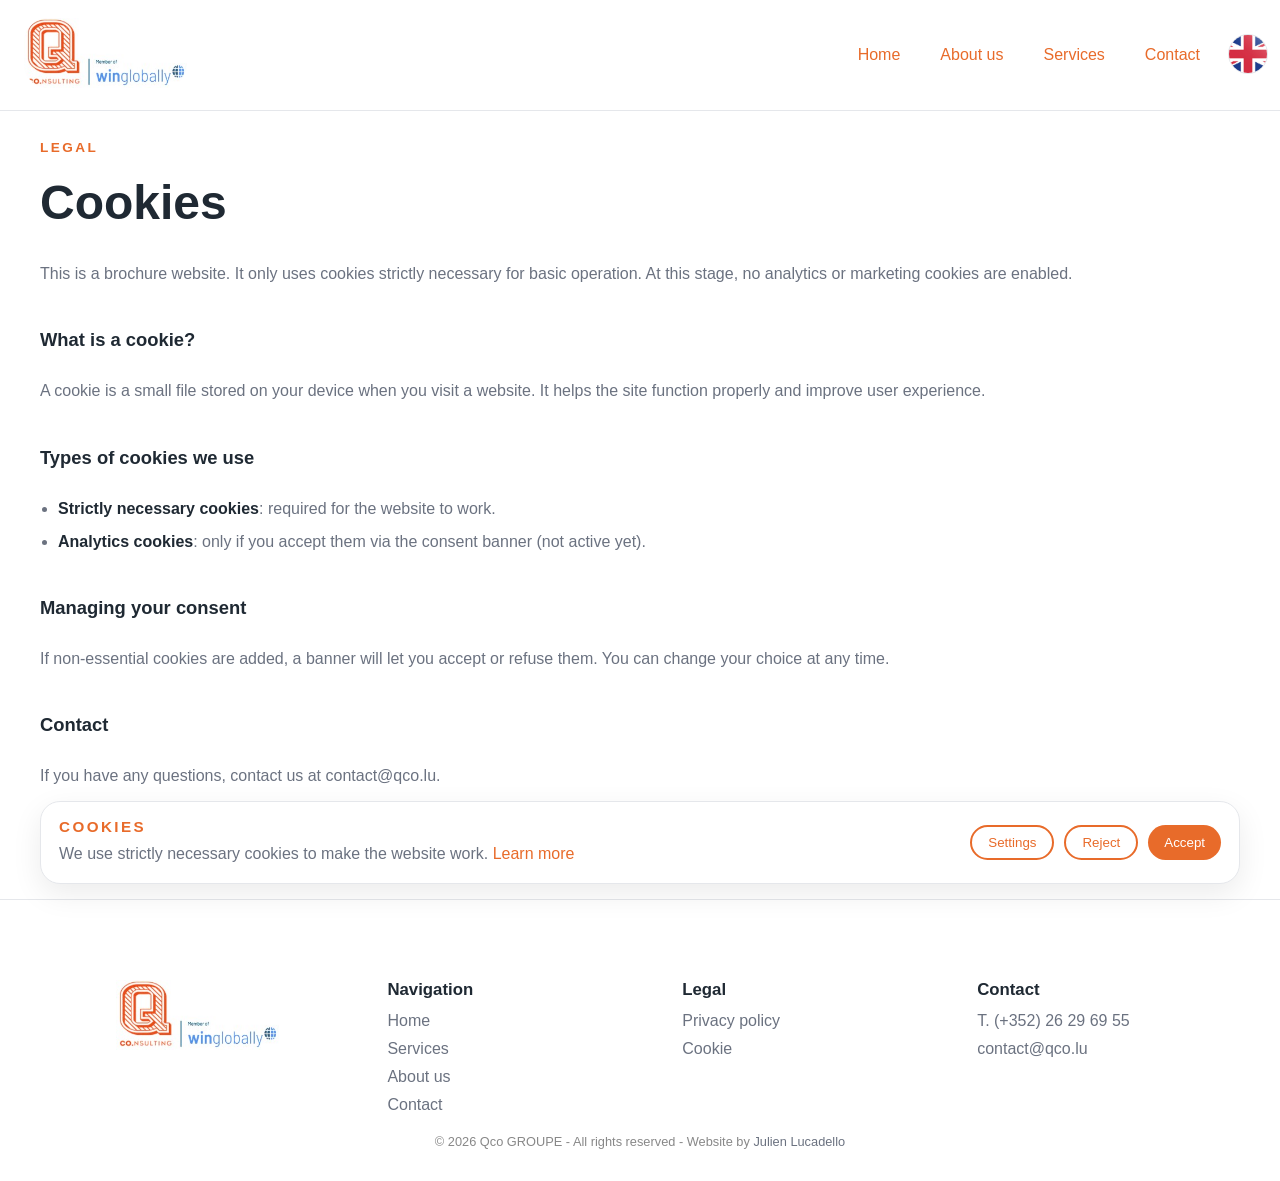
==== commit d4526fc2: "correct default EDGE" ====
--- a/cookies-en.html
+++ b/cookies-en.html
@@ -18,7 +18,7 @@
         <a class="skip-link sr-only-focusable" href="#main">Skip to main content</a>
 
         <nav class="site-nav fixed flex align-items-center justify-content-between p-12" aria-label="Main navigation">
-            <a href="English.html" aria-label="Home - Qco GROUPE">
+            <a href="english.html" aria-label="Home - Qco GROUPE">
                 <img class="logo" src="./styles/assets/img/logo/Logo Qco_Winglobally.jpg" alt="Qco GROUPE — Member of Wingglobally">
             </a>
 
@@ -31,10 +31,10 @@
             </label>
 
             <div class="nav-links flex flex-col gap-12" id="nav-menu">
-                <a href="English.html">Home</a>
-                <a href="English.html#about">About us</a>
-                <a href="English.html#services">Services</a>
-                <a href="English.html#contact">Contact</a>
+                <a href="english.html">Home</a>
+                <a href="english.html#about">About us</a>
+                <a href="english.html#services">Services</a>
+                <a href="english.html#contact">Contact</a>
 
                 <div class="lang-switcher relative">
                     <input type="checkbox" id="lang-toggle" class="lang-toggle sr-only" aria-label="Change language">
@@ -89,10 +89,10 @@
             <div>
                 <h3 class="footer-title">Navigation</h3>
                 <ul class="footer-list">
-                    <li><a class="footer-link" href="English.html">Home</a></li>
-                    <li><a class="footer-link" href="English.html#services">Services</a></li>
-                    <li><a class="footer-link" href="English.html#about">About us</a></li>
-                    <li><a class="footer-link" href="English.html#contact">Contact</a></li>
+                    <li><a class="footer-link" href="english.html">Home</a></li>
+                    <li><a class="footer-link" href="english.html#services">Services</a></li>
+                    <li><a class="footer-link" href="english.html#about">About us</a></li>
+                    <li><a class="footer-link" href="english.html#contact">Contact</a></li>
                 </ul>
             </div>
 
@@ -112,7 +112,7 @@
                 </ul>
             </div>
         </div>
-        <p class="copy">&copy; 2026 QCO Groupe - All rights reserved - Website by <a class="footer-link" href="http://www.linkedin.com/in/julien-lucadello-b8476025a" target="_blank" rel="noopener noreferrer">Julien Lucadello</a></p>
+        <p class="copy">&copy; 2026 Qco GROUPE - All rights reserved - Website by <a class="footer-link" href="http://www.linkedin.com/in/julien-lucadello-b8476025a" target="_blank" rel="noopener noreferrer">Julien Lucadello</a></p>
     </footer>
 
     <div class="cookie-banner" id="cookie-banner" role="dialog" aria-live="polite" aria-label="Cookie preferences">
--- a/styles/style.css
+++ b/styles/style.css
@@ -324,6 +324,7 @@
 
 .nav-links a,
 .nav-links button {
+  width: -moz-fit-content;
   width: fit-content;
 }
 
@@ -343,8 +344,10 @@
 .lang-flag-img {
   width: 100%;
   height: 100%;
-  object-fit: cover;
-  object-position: center;
+  -o-object-fit: cover;
+     object-fit: cover;
+  -o-object-position: center;
+     object-position: center;
   display: block;
   border-radius: 50%;
   transform: scale(1.15);
@@ -747,7 +750,14 @@
   color: var(--text-color);
 }
 
+.contact-grid {
+  display: flex;
+  justify-content: center;
+}
+
 .contact-card--primary {
+  width: min(680px, 100%);
+  padding: 36px;
   border: none;
   background: var(--primary);
   color: var(--white);
@@ -762,7 +772,8 @@
   width: 88px;
   height: 88px;
   border-radius: 18px;
-  object-fit: cover;
+  -o-object-fit: cover;
+     object-fit: cover;
   border: 2px solid rgba(232, 107, 42, 0.2);
 }
 
@@ -788,6 +799,12 @@
   padding: 0;
 }
 
+.contact-email-list {
+  display: grid;
+  gap: 4px;
+  margin-top: 4px;
+}
+
 .contact-details a:hover {
   color: var(--primary);
   text-decoration: underline;
@@ -816,8 +833,8 @@
   .contact-section {
     padding: 80px 20px 100px;
   }
-  .contact-grid {
-    grid-template-columns: 1fr;
+  .contact-card--primary {
+    padding: 30px 24px;
   }
 }
 .site-footer {
@@ -835,7 +852,8 @@
 .footer-logo {
   width: auto;
   height: 70px;
-  object-fit: contain;
+  -o-object-fit: contain;
+     object-fit: contain;
 }
 
 .footer-title {
@@ -885,7 +903,7 @@
 
 .international-cover {
   display: block;
-  width: min(560px, 100%);
+  width: min(380px, 100%);
   height: auto;
   margin: 0 auto;
   border-radius: 18px;
@@ -1072,6 +1090,4 @@
     width: 100%;
     justify-content: center;
   }
-}
-
-/*# sourceMappingURL=style.css.map */
+}/*# sourceMappingURL=style.css.map */
